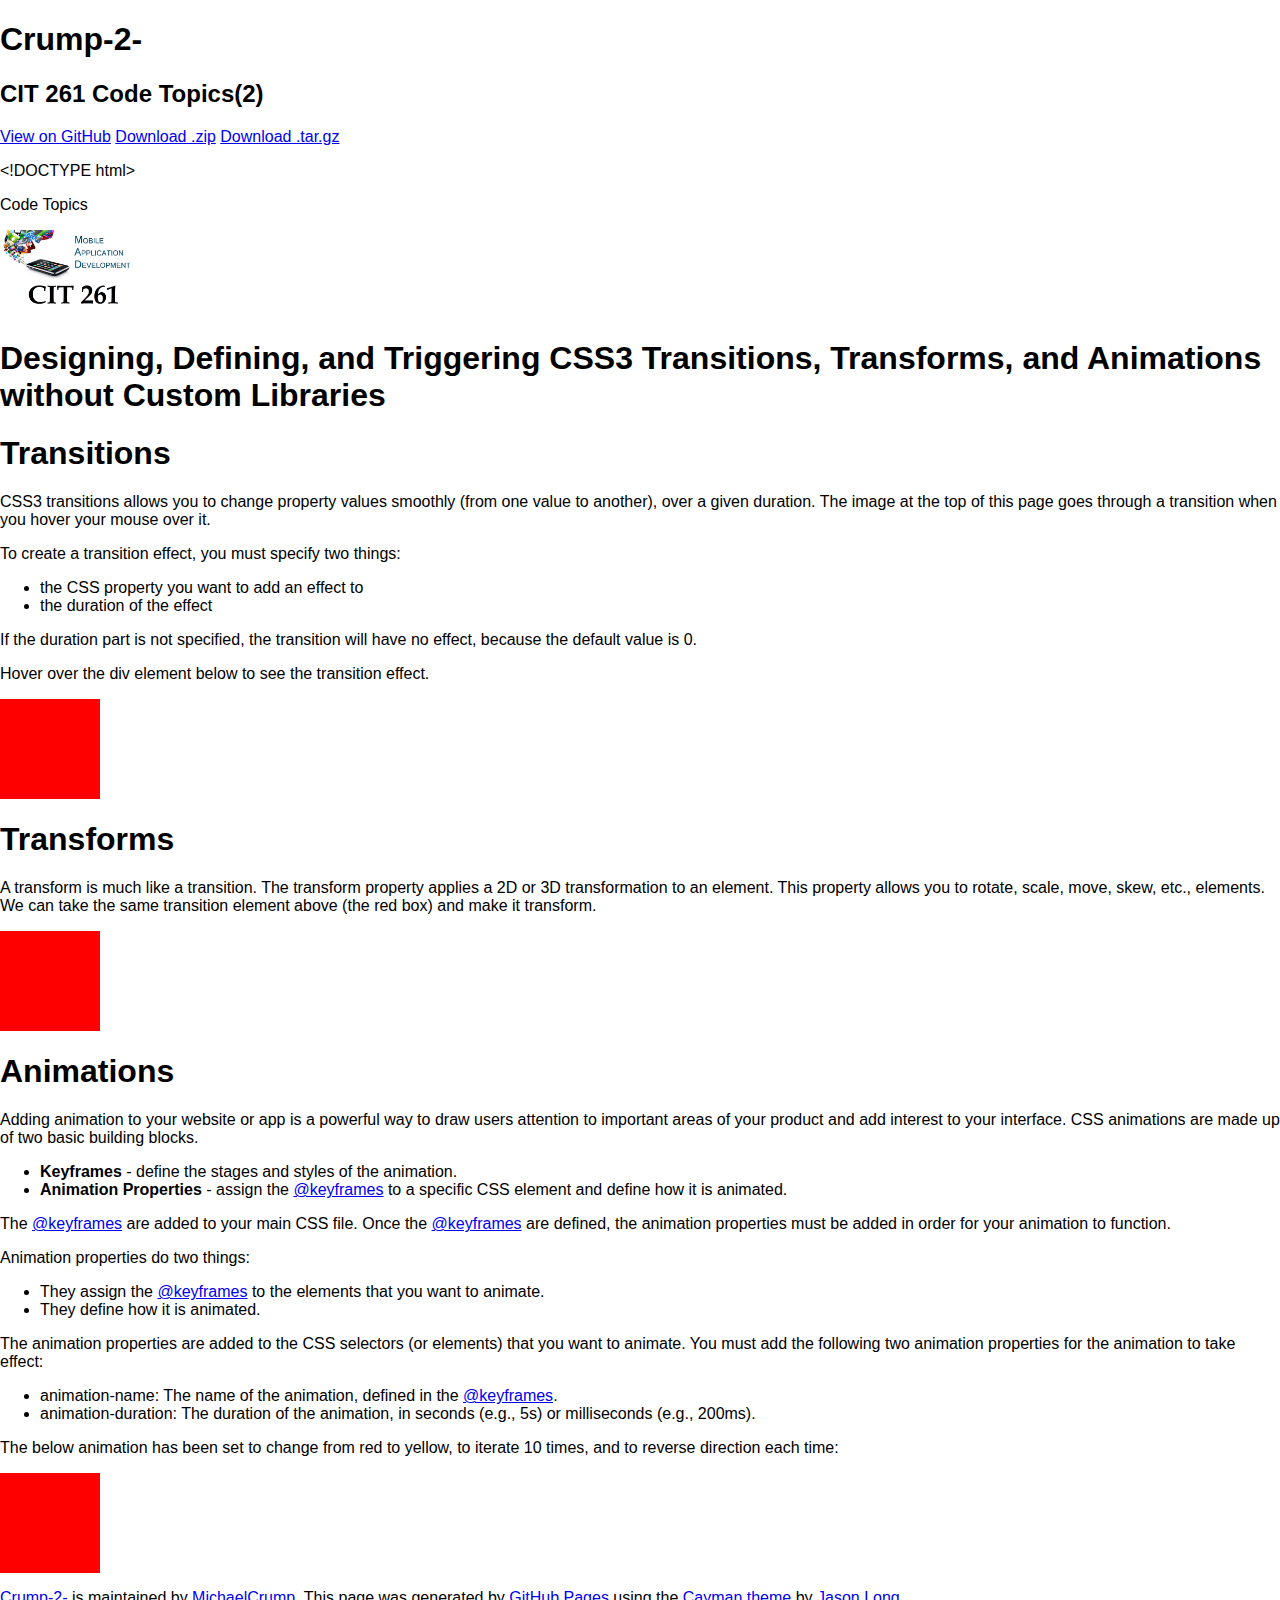
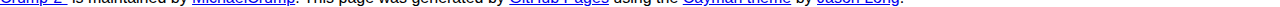
==== index.html @ b04a56f5 "Update index.html" ====
<!DOCTYPE html>
<html lang="en-us">
  <head>
    <meta charset="UTF-8">
    <title>Crump-2- by MichaelCrump</title>
    <meta name="viewport" content="width=device-width, initial-scale=1">
    <link rel="stylesheet" type="text/css" href="stylesheets/normalize.css" media="screen">
    <link href='https://fonts.googleapis.com/css?family=Open+Sans:400,700' rel='stylesheet' type='text/css'>
    <link rel="stylesheet" type="text/css" href="stylesheet/stylesheets.css" media="screen">
    <link rel="stylesheet" type="text/css" href="stylesheets/github-light.css" media="screen">
  </head>
  <body>
    <section class="page-header">
      <h1 class="project-name">Crump-2-</h1>
      <h2 class="project-tagline">CIT 261 Code Topics(2)</h2>
      <a href="https://github.com/MichaelCrump/Crump-2-" class="btn">View on GitHub</a>
      <a href="https://github.com/MichaelCrump/Crump-2-/zipball/master" class="btn">Download .zip</a>
      <a href="https://github.com/MichaelCrump/Crump-2-/tarball/master" class="btn">Download .tar.gz</a>
    </section>

    <section class="main-content">
      <p>&lt;!DOCTYPE html&gt;

</p>Code Topics




<p> 
    <img src="img/mobileapp.png" width="150">
    <h1>
<a id="designing-defining-and-triggering-css3-transitions-transforms-and-animations-without-custom-libraries" class="anchor" href="#designing-defining-and-triggering-css3-transitions-transforms-and-animations-without-custom-libraries" aria-hidden="true"><span aria-hidden="true" class="octicon octicon-link"></span></a>Designing, Defining, and Triggering CSS3 Transitions, Transforms, and Animations without Custom Libraries</h1>
 </p>

<h1>
<a id="transitions" class="anchor" href="#transitions" aria-hidden="true"><span aria-hidden="true" class="octicon octicon-link"></span></a>Transitions</h1>

<p>
CSS3 transitions allows you to change property values smoothly (from one value to another), over a given duration.
The image at the top of this page goes through a transition when you hover your mouse over it.</p>
<p>To create a transition effect, you must specify two things:
</p><ul>
<li>the CSS property you want to add an effect to</li>
<li>the duration of the effect</li>
</ul>
<p>If the duration part is not specified, the transition will have no effect, because the default value is 0.</p>

<style> 
div.transition {
    width: 100px;
    height: 100px;
    background: red;
    -webkit-transition: width 2s, height 4s; /* For Safari 3.1 to 6.0 */
    transition: width 2s, height 4s;
}

div:hover {
    width: 300px;
    height: 300px;
}
    </style>
<p>Hover over the div element below to see the transition effect.</p>
<div class="transition"></div>


<p>
</p><h1>
<a id="transforms" class="anchor" href="#transforms" aria-hidden="true"><span aria-hidden="true" class="octicon octicon-link"></span></a>Transforms</h1>
<p>A transform is much like a transition.  The transform property applies a 2D or 3D transformation to an element. This property allows you to rotate, scale, move, skew, etc., elements.  We can take the same transition element above (the red box) and make it transform.

<style>
div.transform {
    width: 100px;
    height: 100px;
    background: red;
    -webkit-transition: width 2s, height 2s, -webkit-transform 2s; /* Safari */
    transition: width 2s, height 2s, transform 2s;
}

div.transform:hover {
    width: 300px;
    height: 300px;
    -webkit-transform: rotate(180deg); /* Safari */
    transform: rotate(180deg);
}
  </style>
  
<div class="transform"></div>


<p></p>

<p>
</p><h1>
<a id="animations" class="anchor" href="#animations" aria-hidden="true"><span aria-hidden="true" class="octicon octicon-link"></span></a>Animations</h1>
<p>Adding animation to your website or app is a powerful way to draw users attention to important areas of your product and add interest to your interface.
CSS animations are made up of two basic building blocks.</p>

<ul>
<li>
<b>Keyframes</b> - define the stages and styles of the animation.</li>
<li>
<b>Animation Properties</b> - assign the <a href="https://github.com/keyframes" class="user-mention">@keyframes</a> to a specific CSS element and define how it is animated.</li>
</ul>

<p>The <a href="https://github.com/keyframes" class="user-mention">@keyframes</a> are added to your main CSS file.  Once the <a href="https://github.com/keyframes" class="user-mention">@keyframes</a> are defined, the animation properties must be added in order for your animation to function.</p>

<p>Animation properties do two things:</p>

<ul>
<li>They assign the <a href="https://github.com/keyframes" class="user-mention">@keyframes</a> to the elements that you want to animate.</li>
<li>They define how it is animated.</li>
</ul>

<p>The animation properties are added to the CSS selectors (or elements) that you want to animate. You must add the following two animation properties for the animation to take effect:</p>

<ul>
<li>animation-name: The name of the animation, defined in the <a href="https://github.com/keyframes" class="user-mention">@keyframes</a>.</li>
<li>animation-duration: The duration of the animation, in seconds (e.g., 5s) or milliseconds (e.g., 200ms).</li>
</ul>

<p>The below animation has been set to change from red to yellow, to iterate 10 times, and to reverse direction each time:</p>

 <style>
div.animation {
    width: 100px;
    height: 100px;
    background-color: red;
    -webkit-animation-name: example; /* Safari 4.0 - 8.0 */
    -webkit-animation-duration: 4s; /* Safari 4.0 - 8.0 */
    animation-name: example;
    animation-duration: 4s;
    animation-iteration-count: 10;
    animation-direction: alternate; /* or: normal */
}

/* Safari 4.0 - 8.0 */
@-webkit-keyframes example {
    from {background-color: red;}
    to {background-color: yellow;}
}

/* Standard syntax */
<a href="https://github.com/keyframes" class="user-mention">@keyframes</a> example {
    from {background-color: red;}
    to {background-color: yellow;}
}
    </style>

<div class="animation"></div>

<p>
</p>

      <footer class="site-footer">
        <span class="site-footer-owner"><a href="https://github.com/MichaelCrump/Crump-2-">Crump-2-</a> is maintained by <a href="https://github.com/MichaelCrump">MichaelCrump</a>.</span>

        <span class="site-footer-credits">This page was generated by <a href="https://pages.github.com">GitHub Pages</a> using the <a href="https://github.com/jasonlong/cayman-theme">Cayman theme</a> by <a href="https://twitter.com/jasonlong">Jason Long</a>.</span>
      </footer>

    </section>

  
  </body>
</html>
---- stylesheets/github-light.css ----
/*
The MIT License (MIT)

Copyright (c) 2016 GitHub, Inc.

Permission is hereby granted, free of charge, to any person obtaining a copy
of this software and associated documentation files (the "Software"), to deal
in the Software without restriction, including without limitation the rights
to use, copy, modify, merge, publish, distribute, sublicense, and/or sell
copies of the Software, and to permit persons to whom the Software is
furnished to do so, subject to the following conditions:

The above copyright notice and this permission notice shall be included in all
copies or substantial portions of the Software.

THE SOFTWARE IS PROVIDED "AS IS", WITHOUT WARRANTY OF ANY KIND, EXPRESS OR
IMPLIED, INCLUDING BUT NOT LIMITED TO THE WARRANTIES OF MERCHANTABILITY,
FITNESS FOR A PARTICULAR PURPOSE AND NONINFRINGEMENT. IN NO EVENT SHALL THE
AUTHORS OR COPYRIGHT HOLDERS BE LIABLE FOR ANY CLAIM, DAMAGES OR OTHER
LIABILITY, WHETHER IN AN ACTION OF CONTRACT, TORT OR OTHERWISE, ARISING FROM,
OUT OF OR IN CONNECTION WITH THE SOFTWARE OR THE USE OR OTHER DEALINGS IN THE
SOFTWARE.

*/

.pl-c /* comment */ {
  color: #969896;
}

.pl-c1 /* constant, variable.other.constant, support, meta.property-name, support.constant, support.variable, meta.module-reference, markup.raw, meta.diff.header */,
.pl-s .pl-v /* string variable */ {
  color: #0086b3;
}

.pl-e /* entity */,
.pl-en /* entity.name */ {
  color: #795da3;
}

.pl-smi /* variable.parameter.function, storage.modifier.package, storage.modifier.import, storage.type.java, variable.other */,
.pl-s .pl-s1 /* string source */ {
  color: #333;
}

.pl-ent /* entity.name.tag */ {
  color: #63a35c;
}

.pl-k /* keyword, storage, storage.type */ {
  color: #a71d5d;
}

.pl-s /* string */,
.pl-pds /* punctuation.definition.string, string.regexp.character-class */,
.pl-s .pl-pse .pl-s1 /* string punctuation.section.embedded source */,
.pl-sr /* string.regexp */,
.pl-sr .pl-cce /* string.regexp constant.character.escape */,
.pl-sr .pl-sre /* string.regexp source.ruby.embedded */,
.pl-sr .pl-sra /* string.regexp string.regexp.arbitrary-repitition */ {
  color: #183691;
}

.pl-v /* variable */ {
  color: #ed6a43;
}

.pl-id /* invalid.deprecated */ {
  color: #b52a1d;
}

.pl-ii /* invalid.illegal */ {
  color: #f8f8f8;
  background-color: #b52a1d;
}

.pl-sr .pl-cce /* string.regexp constant.character.escape */ {
  font-weight: bold;
  color: #63a35c;
}

.pl-ml /* markup.list */ {
  color: #693a17;
}

.pl-mh /* markup.heading */,
.pl-mh .pl-en /* markup.heading entity.name */,
.pl-ms /* meta.separator */ {
  font-weight: bold;
  color: #1d3e81;
}

.pl-mq /* markup.quote */ {
  color: #008080;
}

.pl-mi /* markup.italic */ {
  font-style: italic;
  color: #333;
}

.pl-mb /* markup.bold */ {
  font-weight: bold;
  color: #333;
}

.pl-md /* markup.deleted, meta.diff.header.from-file */ {
  color: #bd2c00;
  background-color: #ffecec;
}

.pl-mi1 /* markup.inserted, meta.diff.header.to-file */ {
  color: #55a532;
  background-color: #eaffea;
}

.pl-mdr /* meta.diff.range */ {
  font-weight: bold;
  color: #795da3;
}

.pl-mo /* meta.output */ {
  color: #1d3e81;
}
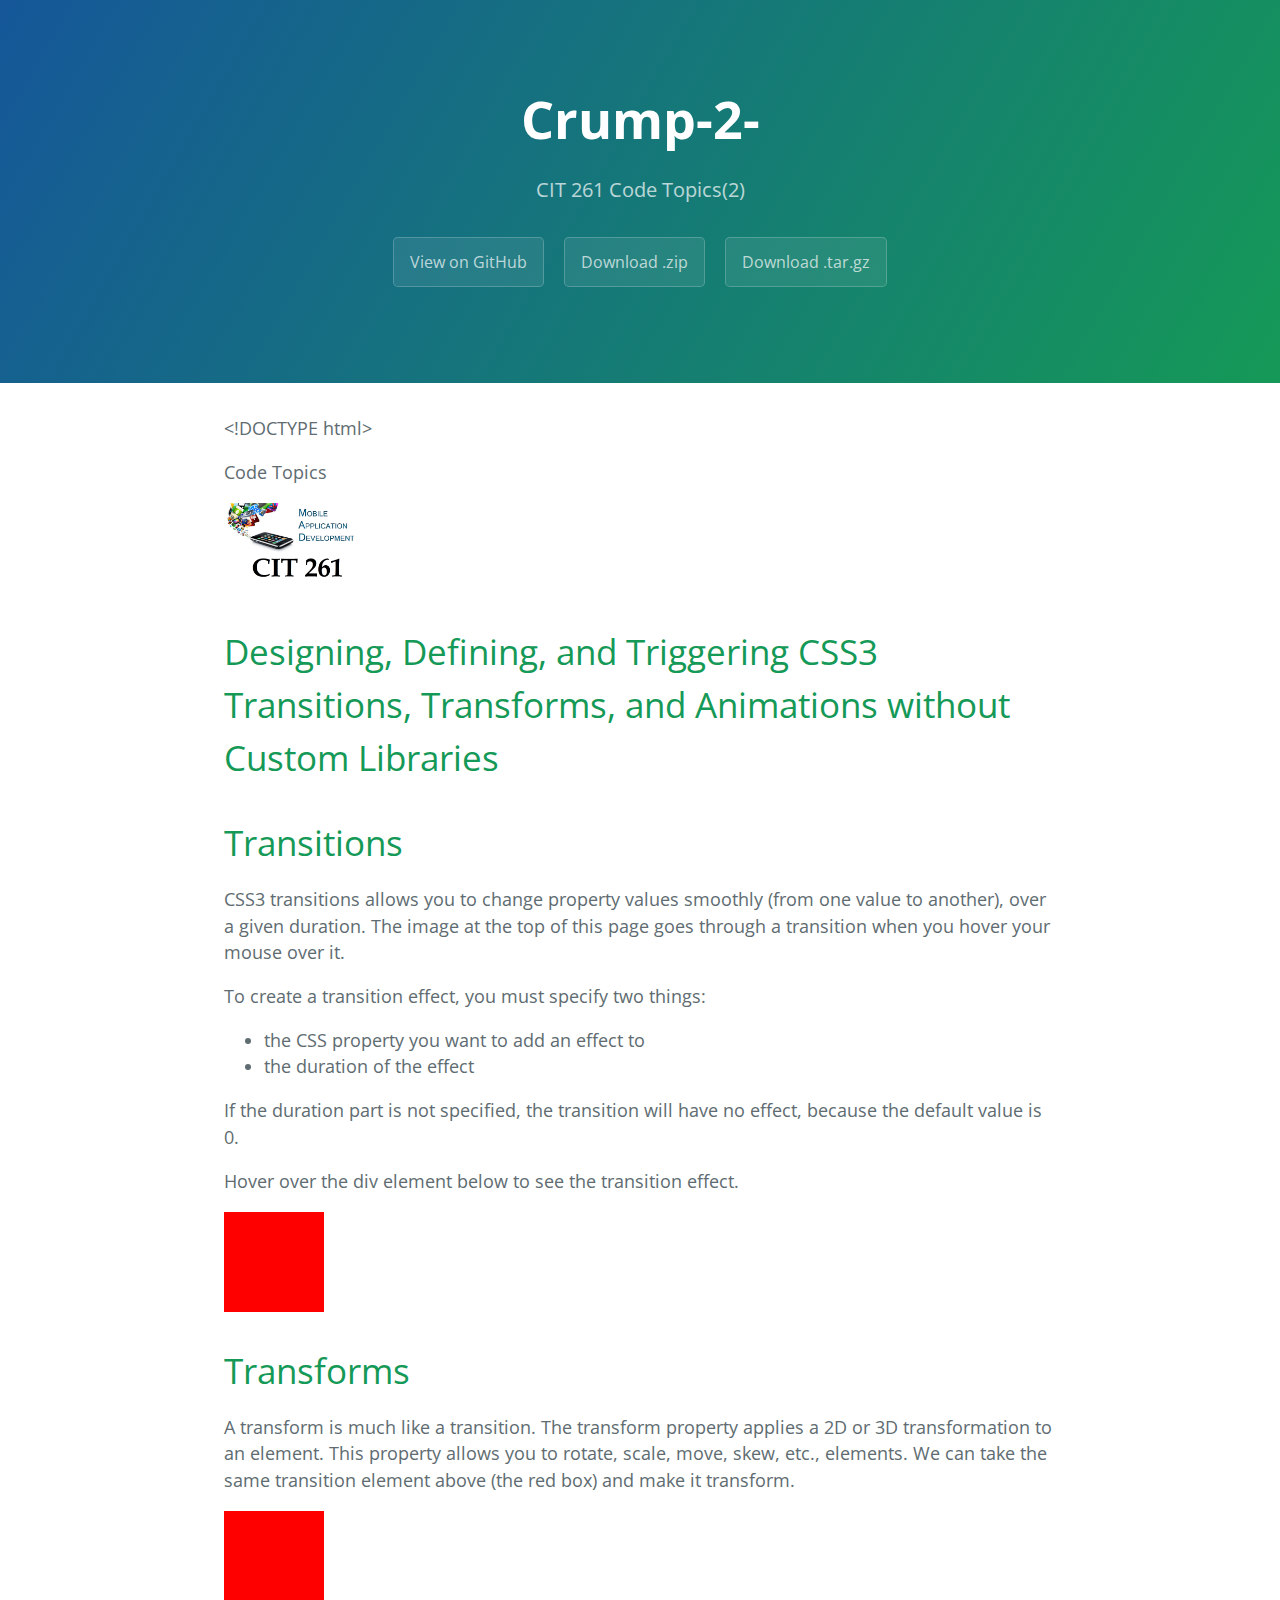
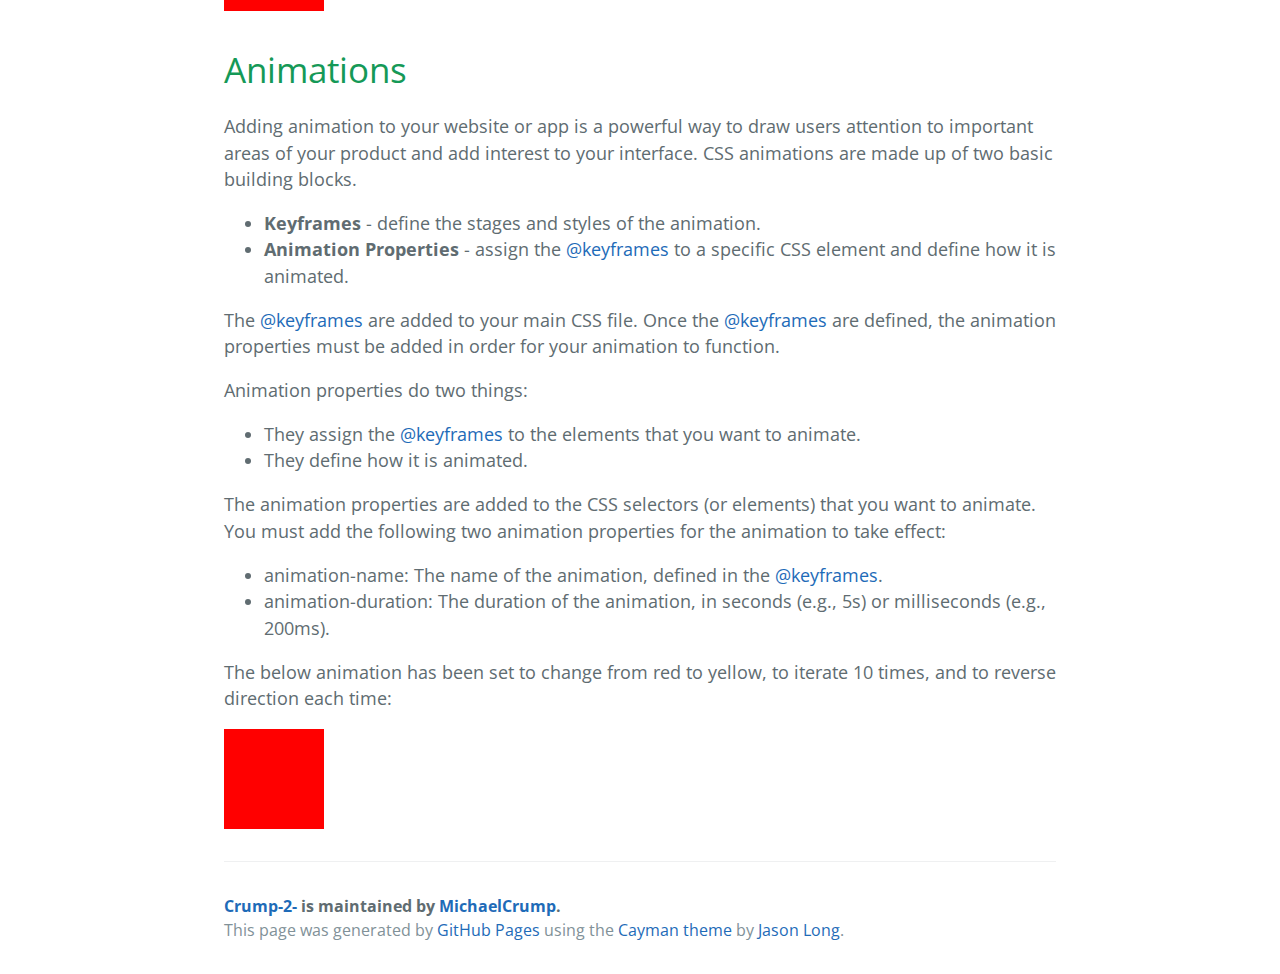
==== commit 747d6ed9: "Update index.html" ====
--- a/index.html
+++ b/index.html
@@ -6,7 +6,7 @@
     <meta name="viewport" content="width=device-width, initial-scale=1">
     <link rel="stylesheet" type="text/css" href="stylesheets/normalize.css" media="screen">
     <link href='https://fonts.googleapis.com/css?family=Open+Sans:400,700' rel='stylesheet' type='text/css'>
-    <link rel="stylesheet" type="text/css" href="stylesheet/stylesheets.css" media="screen">
+    <link rel="stylesheet" type="text/css" href="stylesheets/stylesheet.css" media="screen">
     <link rel="stylesheet" type="text/css" href="stylesheets/github-light.css" media="screen">
   </head>
   <body>
--- a/stylesheets/stylesheet.css
+++ b/stylesheets/stylesheet.css
@@ -0,0 +1,245 @@
+* {
+  box-sizing: border-box; }
+
+body {
+  padding: 0;
+  margin: 0;
+  font-family: "Open Sans", "Helvetica Neue", Helvetica, Arial, sans-serif;
+  font-size: 16px;
+  line-height: 1.5;
+  color: #606c71; }
+
+a {
+  color: #1e6bb8;
+  text-decoration: none; }
+  a:hover {
+    text-decoration: underline; }
+
+.btn {
+  display: inline-block;
+  margin-bottom: 1rem;
+  color: rgba(255, 255, 255, 0.7);
+  background-color: rgba(255, 255, 255, 0.08);
+  border-color: rgba(255, 255, 255, 0.2);
+  border-style: solid;
+  border-width: 1px;
+  border-radius: 0.3rem;
+  transition: color 0.2s, background-color 0.2s, border-color 0.2s; }
+  .btn + .btn {
+    margin-left: 1rem; }
+
+.btn:hover {
+  color: rgba(255, 255, 255, 0.8);
+  text-decoration: none;
+  background-color: rgba(255, 255, 255, 0.2);
+  border-color: rgba(255, 255, 255, 0.3); }
+
+@media screen and (min-width: 64em) {
+  .btn {
+    padding: 0.75rem 1rem; } }
+
+@media screen and (min-width: 42em) and (max-width: 64em) {
+  .btn {
+    padding: 0.6rem 0.9rem;
+    font-size: 0.9rem; } }
+
+@media screen and (max-width: 42em) {
+  .btn {
+    display: block;
+    width: 100%;
+    padding: 0.75rem;
+    font-size: 0.9rem; }
+    .btn + .btn {
+      margin-top: 1rem;
+      margin-left: 0; } }
+
+.page-header {
+  color: #fff;
+  text-align: center;
+  background-color: #159957;
+  background-image: linear-gradient(120deg, #155799, #159957); }
+
+@media screen and (min-width: 64em) {
+  .page-header {
+    padding: 5rem 6rem; } }
+
+@media screen and (min-width: 42em) and (max-width: 64em) {
+  .page-header {
+    padding: 3rem 4rem; } }
+
+@media screen and (max-width: 42em) {
+  .page-header {
+    padding: 2rem 1rem; } }
+
+.project-name {
+  margin-top: 0;
+  margin-bottom: 0.1rem; }
+
+@media screen and (min-width: 64em) {
+  .project-name {
+    font-size: 3.25rem; } }
+
+@media screen and (min-width: 42em) and (max-width: 64em) {
+  .project-name {
+    font-size: 2.25rem; } }
+
+@media screen and (max-width: 42em) {
+  .project-name {
+    font-size: 1.75rem; } }
+
+.project-tagline {
+  margin-bottom: 2rem;
+  font-weight: normal;
+  opacity: 0.7; }
+
+@media screen and (min-width: 64em) {
+  .project-tagline {
+    font-size: 1.25rem; } }
+
+@media screen and (min-width: 42em) and (max-width: 64em) {
+  .project-tagline {
+    font-size: 1.15rem; } }
+
+@media screen and (max-width: 42em) {
+  .project-tagline {
+    font-size: 1rem; } }
+
+.main-content :first-child {
+  margin-top: 0; }
+.main-content img {
+  max-width: 100%; }
+.main-content h1, .main-content h2, .main-content h3, .main-content h4, .main-content h5, .main-content h6 {
+  margin-top: 2rem;
+  margin-bottom: 1rem;
+  font-weight: normal;
+  color: #159957; }
+.main-content p {
+  margin-bottom: 1em; }
+.main-content code {
+  padding: 2px 4px;
+  font-family: Consolas, "Liberation Mono", Menlo, Courier, monospace;
+  font-size: 0.9rem;
+  color: #383e41;
+  background-color: #f3f6fa;
+  border-radius: 0.3rem; }
+.main-content pre {
+  padding: 0.8rem;
+  margin-top: 0;
+  margin-bottom: 1rem;
+  font: 1rem Consolas, "Liberation Mono", Menlo, Courier, monospace;
+  color: #567482;
+  word-wrap: normal;
+  background-color: #f3f6fa;
+  border: solid 1px #dce6f0;
+  border-radius: 0.3rem; }
+  .main-content pre > code {
+    padding: 0;
+    margin: 0;
+    font-size: 0.9rem;
+    color: #567482;
+    word-break: normal;
+    white-space: pre;
+    background: transparent;
+    border: 0; }
+.main-content .highlight {
+  margin-bottom: 1rem; }
+  .main-content .highlight pre {
+    margin-bottom: 0;
+    word-break: normal; }
+.main-content .highlight pre, .main-content pre {
+  padding: 0.8rem;
+  overflow: auto;
+  font-size: 0.9rem;
+  line-height: 1.45;
+  border-radius: 0.3rem; }
+.main-content pre code, .main-content pre tt {
+  display: inline;
+  max-width: initial;
+  padding: 0;
+  margin: 0;
+  overflow: initial;
+  line-height: inherit;
+  word-wrap: normal;
+  background-color: transparent;
+  border: 0; }
+  .main-content pre code:before, .main-content pre code:after, .main-content pre tt:before, .main-content pre tt:after {
+    content: normal; }
+.main-content ul, .main-content ol {
+  margin-top: 0; }
+.main-content blockquote {
+  padding: 0 1rem;
+  margin-left: 0;
+  color: #819198;
+  border-left: 0.3rem solid #dce6f0; }
+  .main-content blockquote > :first-child {
+    margin-top: 0; }
+  .main-content blockquote > :last-child {
+    margin-bottom: 0; }
+.main-content table {
+  display: block;
+  width: 100%;
+  overflow: auto;
+  word-break: normal;
+  word-break: keep-all; }
+  .main-content table th {
+    font-weight: bold; }
+  .main-content table th, .main-content table td {
+    padding: 0.5rem 1rem;
+    border: 1px solid #e9ebec; }
+.main-content dl {
+  padding: 0; }
+  .main-content dl dt {
+    padding: 0;
+    margin-top: 1rem;
+    font-size: 1rem;
+    font-weight: bold; }
+  .main-content dl dd {
+    padding: 0;
+    margin-bottom: 1rem; }
+.main-content hr {
+  height: 2px;
+  padding: 0;
+  margin: 1rem 0;
+  background-color: #eff0f1;
+  border: 0; }
+
+@media screen and (min-width: 64em) {
+  .main-content {
+    max-width: 64rem;
+    padding: 2rem 6rem;
+    margin: 0 auto;
+    font-size: 1.1rem; } }
+
+@media screen and (min-width: 42em) and (max-width: 64em) {
+  .main-content {
+    padding: 2rem 4rem;
+    font-size: 1.1rem; } }
+
+@media screen and (max-width: 42em) {
+  .main-content {
+    padding: 2rem 1rem;
+    font-size: 1rem; } }
+
+.site-footer {
+  padding-top: 2rem;
+  margin-top: 2rem;
+  border-top: solid 1px #eff0f1; }
+
+.site-footer-owner {
+  display: block;
+  font-weight: bold; }
+
+.site-footer-credits {
+  color: #819198; }
+
+@media screen and (min-width: 64em) {
+  .site-footer {
+    font-size: 1rem; } }
+
+@media screen and (min-width: 42em) and (max-width: 64em) {
+  .site-footer {
+    font-size: 1rem; } }
+
+@media screen and (max-width: 42em) {
+  .site-footer {
+    font-size: 0.9rem; } }
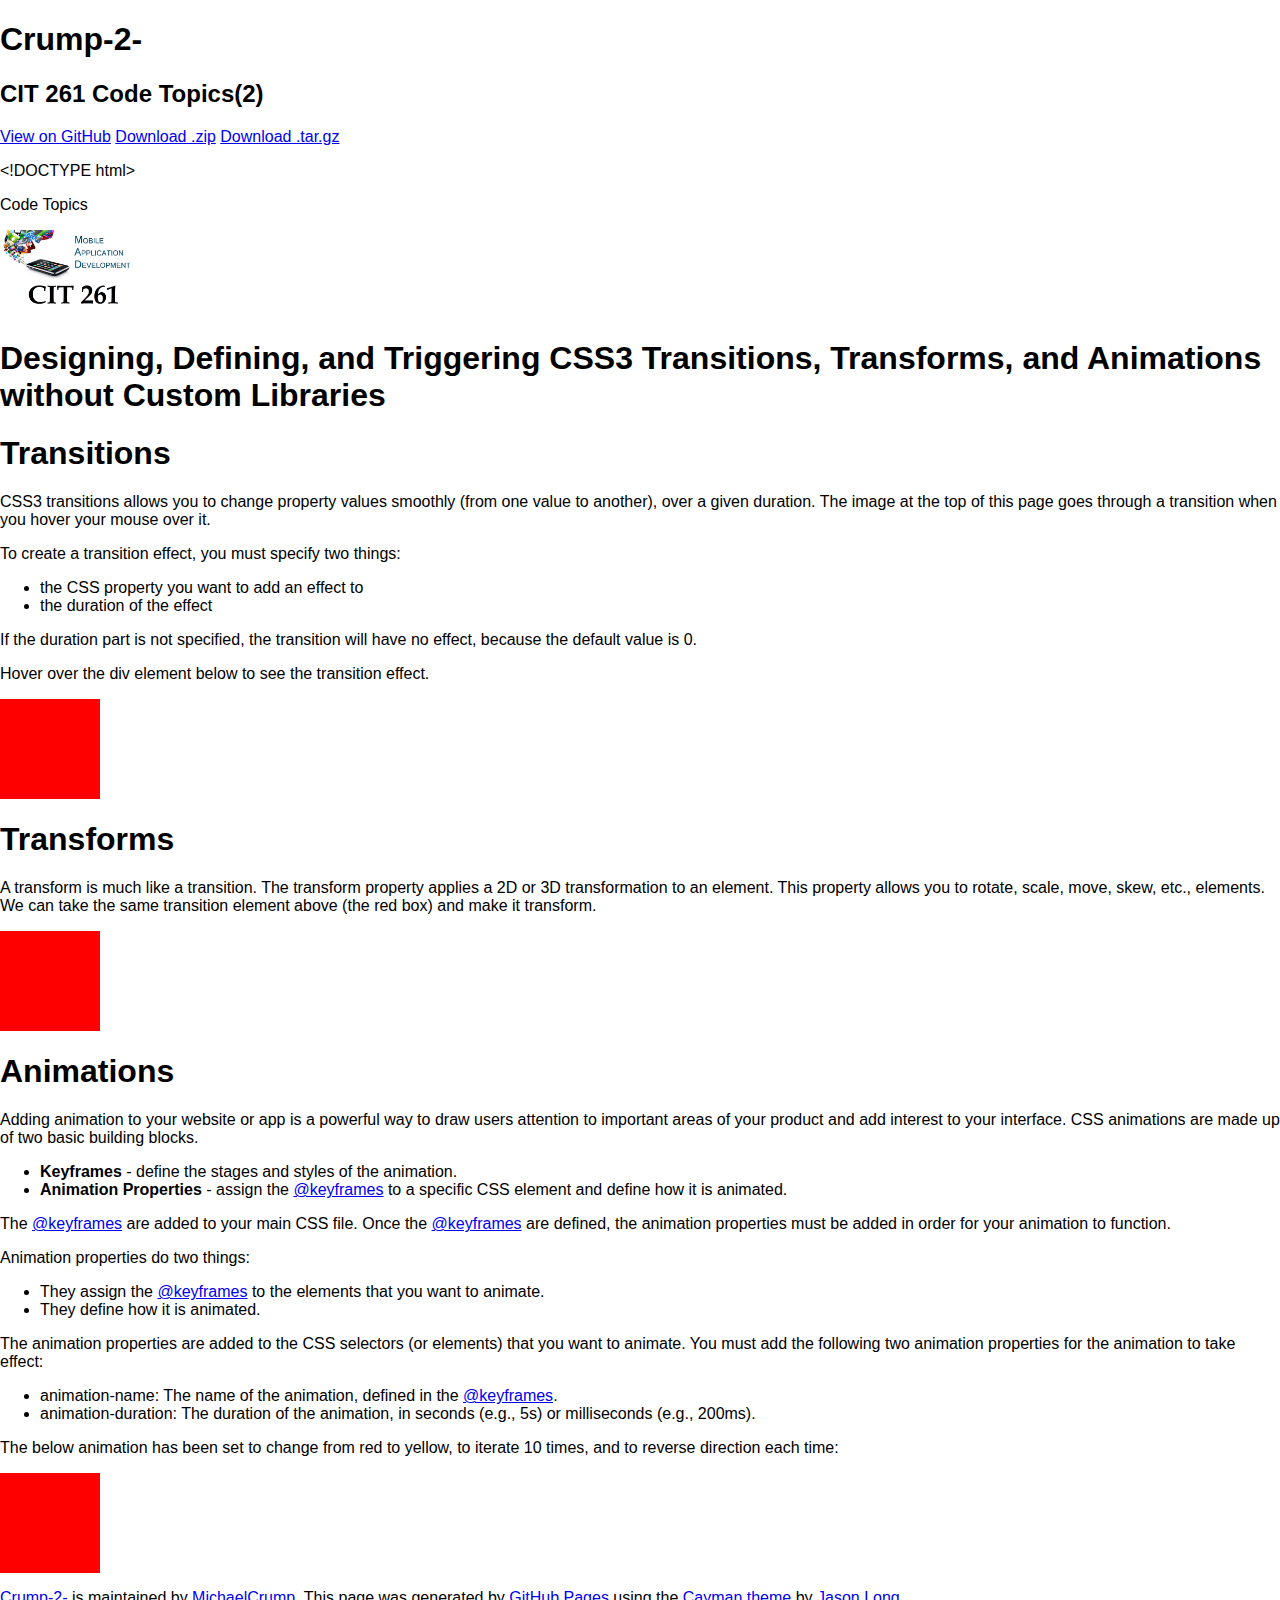
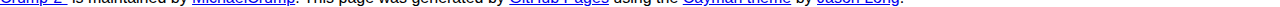
==== commit 920590d0: "Update index.html" ====
--- a/index.html
+++ b/index.html
@@ -6,7 +6,7 @@
     <meta name="viewport" content="width=device-width, initial-scale=1">
     <link rel="stylesheet" type="text/css" href="stylesheets/normalize.css" media="screen">
     <link href='https://fonts.googleapis.com/css?family=Open+Sans:400,700' rel='stylesheet' type='text/css'>
-    <link rel="stylesheet" type="text/css" href="stylesheets/stylesheet.css" media="screen">
+    <link rel="stylesheet" type="text/css" href="stylesheets/stylesheets.css" media="screen">
     <link rel="stylesheet" type="text/css" href="stylesheets/github-light.css" media="screen">
   </head>
   <body>
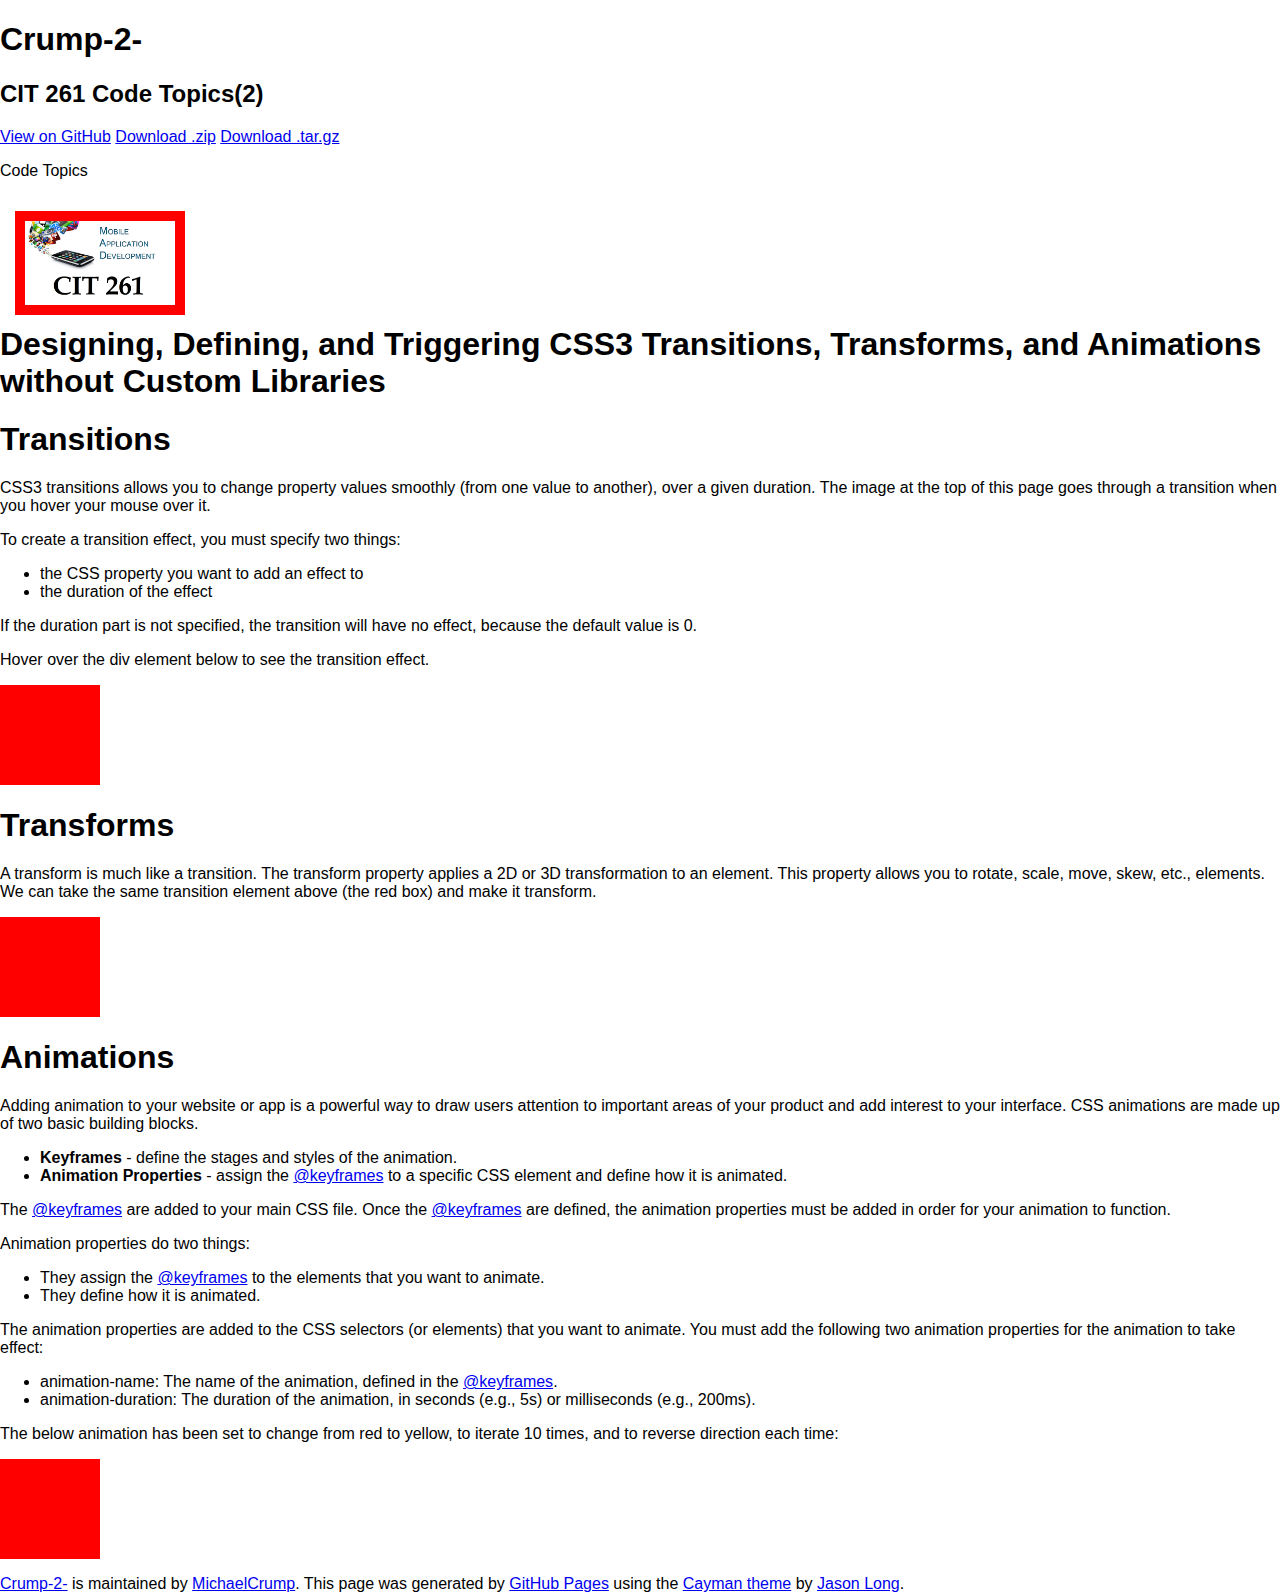
==== commit 79d21a21: "Update index.html" ====
--- a/index.html
+++ b/index.html
@@ -19,18 +19,30 @@
     </section>
 
     <section class="main-content">
-      <p>&lt;!DOCTYPE html&gt;
+      
 
-</p>Code Topics
-
-
-
+	    <p>Code Topics</p>
 
 <p> 
+  <style>
+ img {
+    position: relative;
+    left: 15px;
+    top: 15px;
+	transition: all 0.5s ease;
+    background: red;
+    padding: 10px;
+
+}
+
+img:hover {
+  background: green;
+  padding: 20px;
+}
+  </style>
     <img src="img/mobileapp.png" width="150">
     <h1>
 <a id="designing-defining-and-triggering-css3-transitions-transforms-and-animations-without-custom-libraries" class="anchor" href="#designing-defining-and-triggering-css3-transitions-transforms-and-animations-without-custom-libraries" aria-hidden="true"><span aria-hidden="true" class="octicon octicon-link"></span></a>Designing, Defining, and Triggering CSS3 Transitions, Transforms, and Animations without Custom Libraries</h1>
- </p>
 
 <h1>
 <a id="transitions" class="anchor" href="#transitions" aria-hidden="true"><span aria-hidden="true" class="octicon octicon-link"></span></a>Transitions</h1>
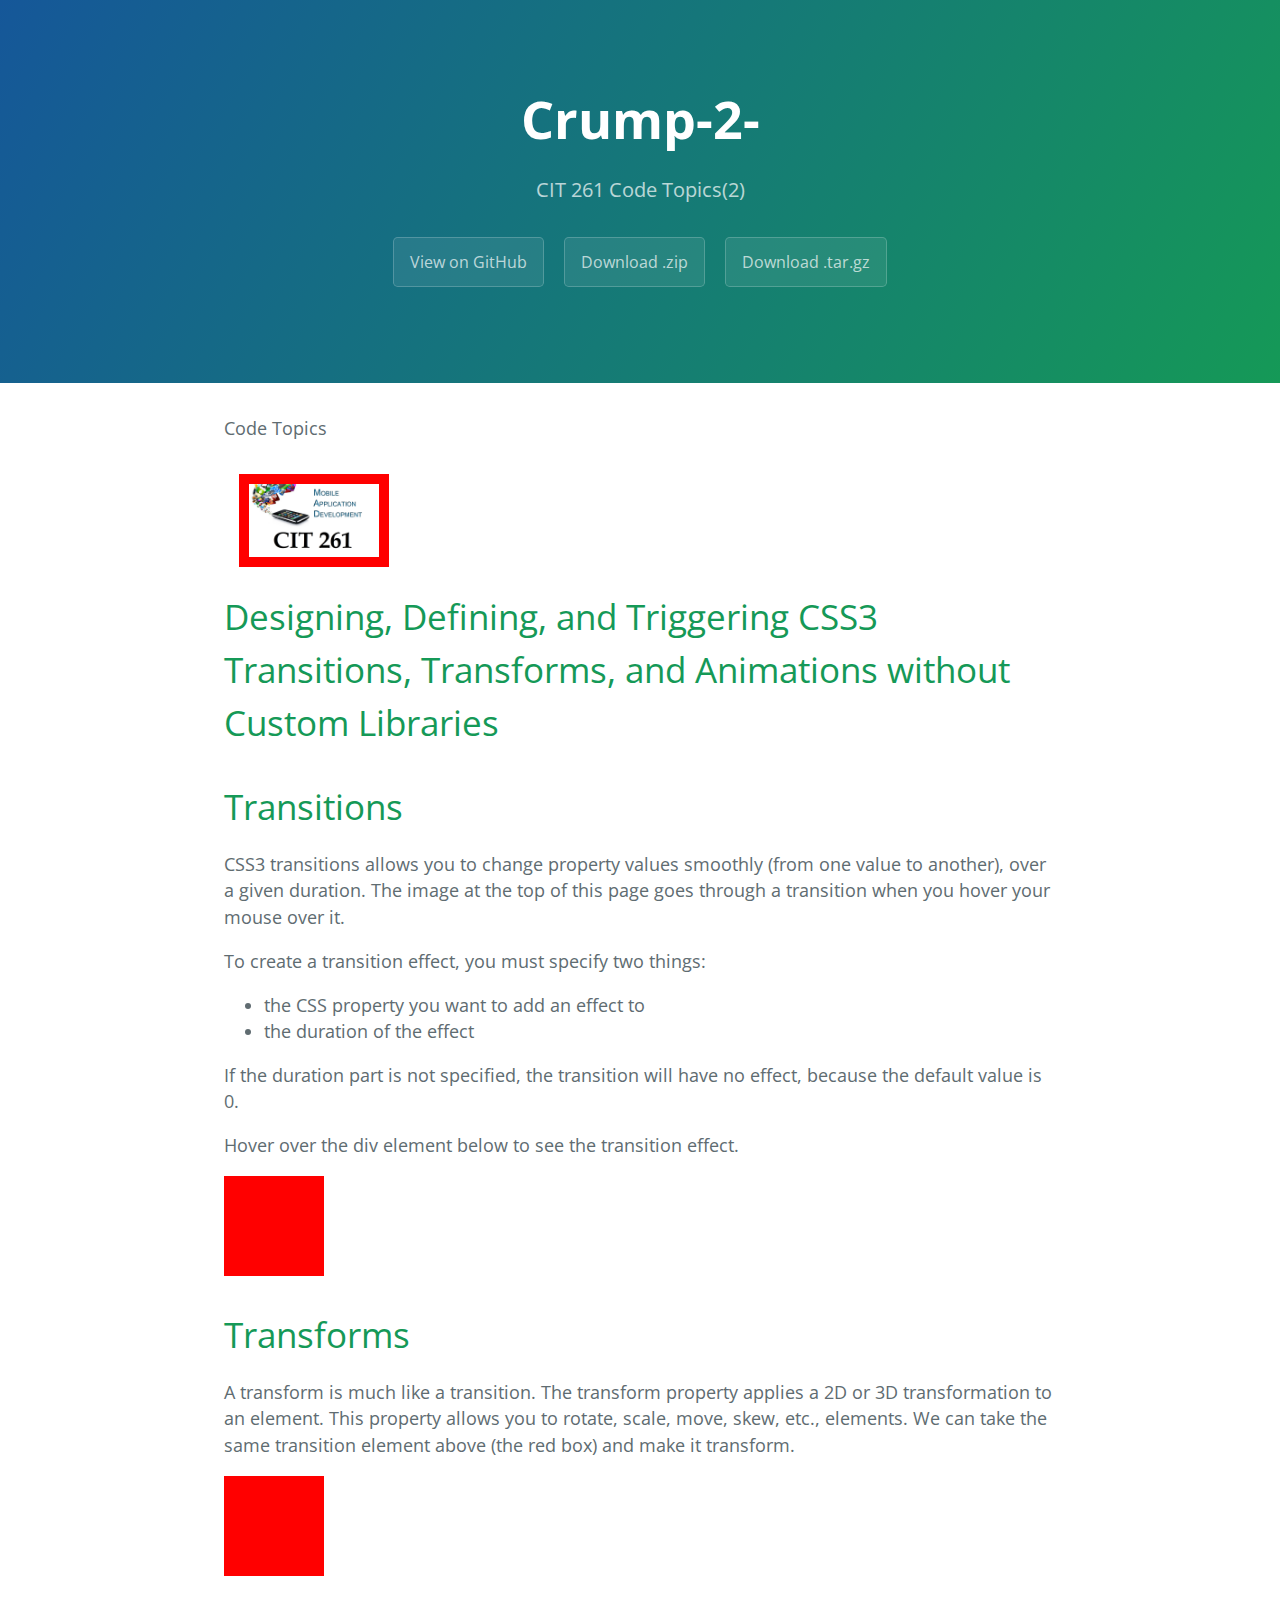
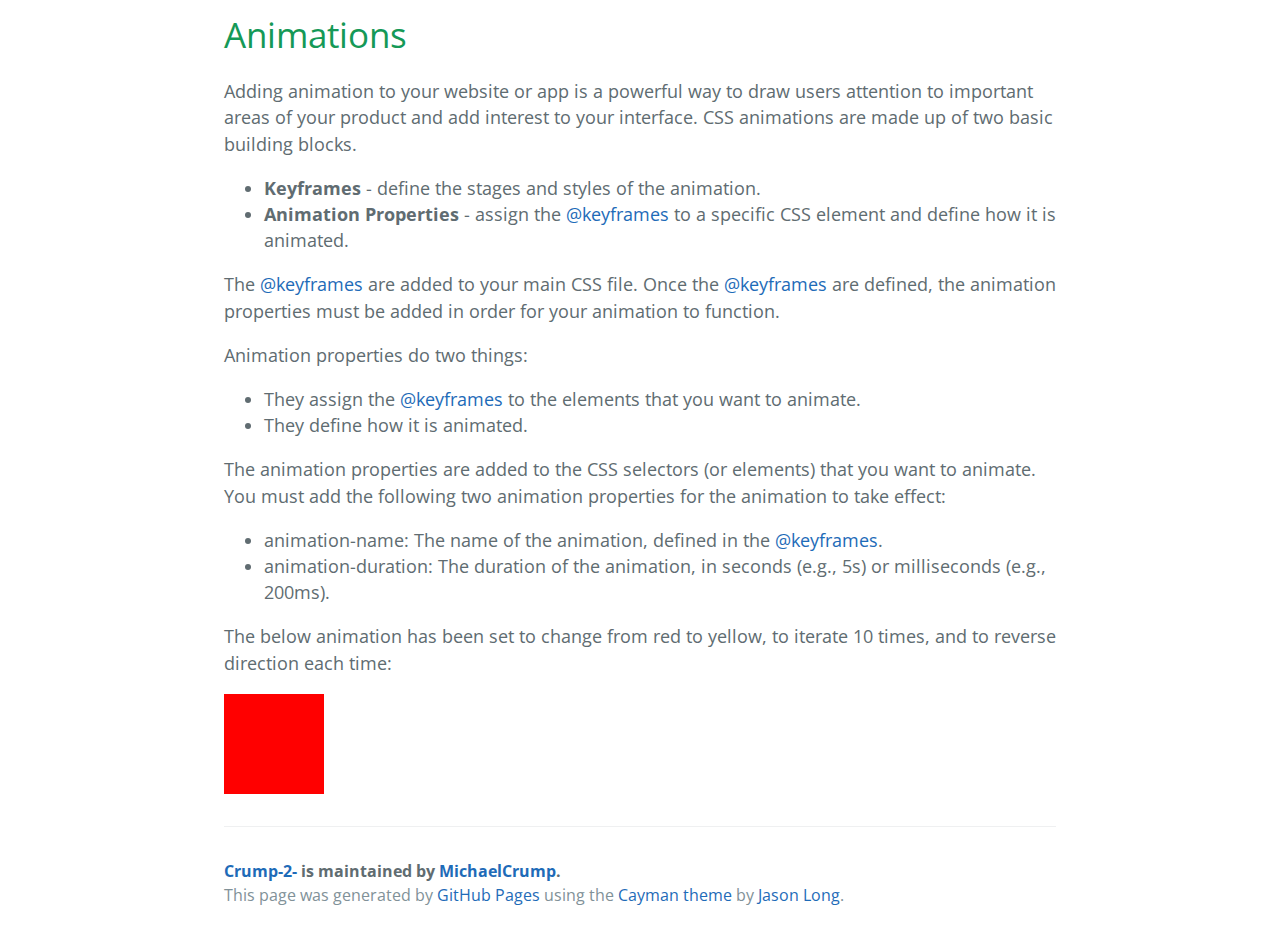
==== commit 7eba2692: "Update index.html" ====
--- a/index.html
+++ b/index.html
@@ -6,7 +6,7 @@
     <meta name="viewport" content="width=device-width, initial-scale=1">
     <link rel="stylesheet" type="text/css" href="stylesheets/normalize.css" media="screen">
     <link href='https://fonts.googleapis.com/css?family=Open+Sans:400,700' rel='stylesheet' type='text/css'>
-    <link rel="stylesheet" type="text/css" href="stylesheets/stylesheets.css" media="screen">
+    <link rel="stylesheet" type="text/css" href="stylesheets/stylesheet.css" media="screen">
     <link rel="stylesheet" type="text/css" href="stylesheets/github-light.css" media="screen">
   </head>
   <body>
--- a/stylesheets/stylesheet.css
+++ b/stylesheets/stylesheet.css
@@ -0,0 +1,245 @@
+* {
+  box-sizing: border-box; }
+
+body {
+  padding: 0;
+  margin: 0;
+  font-family: "Open Sans", "Helvetica Neue", Helvetica, Arial, sans-serif;
+  font-size: 16px;
+  line-height: 1.5;
+  color: #606c71; }
+
+a {
+  color: #1e6bb8;
+  text-decoration: none; }
+  a:hover {
+    text-decoration: underline; }
+
+.btn {
+  display: inline-block;
+  margin-bottom: 1rem;
+  color: rgba(255, 255, 255, 0.7);
+  background-color: rgba(255, 255, 255, 0.08);
+  border-color: rgba(255, 255, 255, 0.2);
+  border-style: solid;
+  border-width: 1px;
+  border-radius: 0.3rem;
+  transition: color 0.2s, background-color 0.2s, border-color 0.2s; }
+  .btn + .btn {
+    margin-left: 1rem; }
+
+.btn:hover {
+  color: rgba(255, 255, 255, 0.8);
+  text-decoration: none;
+  background-color: rgba(255, 255, 255, 0.2);
+  border-color: rgba(255, 255, 255, 0.3); }
+
+@media screen and (min-width: 64em) {
+  .btn {
+    padding: 0.75rem 1rem; } }
+
+@media screen and (min-width: 42em) and (max-width: 64em) {
+  .btn {
+    padding: 0.6rem 0.9rem;
+    font-size: 0.9rem; } }
+
+@media screen and (max-width: 42em) {
+  .btn {
+    display: block;
+    width: 100%;
+    padding: 0.75rem;
+    font-size: 0.9rem; }
+    .btn + .btn {
+      margin-top: 1rem;
+      margin-left: 0; } }
+
+.page-header {
+  color: #fff;
+  text-align: center;
+  background-color: #159957;
+  background-image: linear-gradient(120deg, #155799, #159957); }
+
+@media screen and (min-width: 64em) {
+  .page-header {
+    padding: 5rem 6rem; } }
+
+@media screen and (min-width: 42em) and (max-width: 64em) {
+  .page-header {
+    padding: 3rem 4rem; } }
+
+@media screen and (max-width: 42em) {
+  .page-header {
+    padding: 2rem 1rem; } }
+
+.project-name {
+  margin-top: 0;
+  margin-bottom: 0.1rem; }
+
+@media screen and (min-width: 64em) {
+  .project-name {
+    font-size: 3.25rem; } }
+
+@media screen and (min-width: 42em) and (max-width: 64em) {
+  .project-name {
+    font-size: 2.25rem; } }
+
+@media screen and (max-width: 42em) {
+  .project-name {
+    font-size: 1.75rem; } }
+
+.project-tagline {
+  margin-bottom: 2rem;
+  font-weight: normal;
+  opacity: 0.7; }
+
+@media screen and (min-width: 64em) {
+  .project-tagline {
+    font-size: 1.25rem; } }
+
+@media screen and (min-width: 42em) and (max-width: 64em) {
+  .project-tagline {
+    font-size: 1.15rem; } }
+
+@media screen and (max-width: 42em) {
+  .project-tagline {
+    font-size: 1rem; } }
+
+.main-content :first-child {
+  margin-top: 0; }
+.main-content img {
+  max-width: 100%; }
+.main-content h1, .main-content h2, .main-content h3, .main-content h4, .main-content h5, .main-content h6 {
+  margin-top: 2rem;
+  margin-bottom: 1rem;
+  font-weight: normal;
+  color: #159957; }
+.main-content p {
+  margin-bottom: 1em; }
+.main-content code {
+  padding: 2px 4px;
+  font-family: Consolas, "Liberation Mono", Menlo, Courier, monospace;
+  font-size: 0.9rem;
+  color: #383e41;
+  background-color: #f3f6fa;
+  border-radius: 0.3rem; }
+.main-content pre {
+  padding: 0.8rem;
+  margin-top: 0;
+  margin-bottom: 1rem;
+  font: 1rem Consolas, "Liberation Mono", Menlo, Courier, monospace;
+  color: #567482;
+  word-wrap: normal;
+  background-color: #f3f6fa;
+  border: solid 1px #dce6f0;
+  border-radius: 0.3rem; }
+  .main-content pre > code {
+    padding: 0;
+    margin: 0;
+    font-size: 0.9rem;
+    color: #567482;
+    word-break: normal;
+    white-space: pre;
+    background: transparent;
+    border: 0; }
+.main-content .highlight {
+  margin-bottom: 1rem; }
+  .main-content .highlight pre {
+    margin-bottom: 0;
+    word-break: normal; }
+.main-content .highlight pre, .main-content pre {
+  padding: 0.8rem;
+  overflow: auto;
+  font-size: 0.9rem;
+  line-height: 1.45;
+  border-radius: 0.3rem; }
+.main-content pre code, .main-content pre tt {
+  display: inline;
+  max-width: initial;
+  padding: 0;
+  margin: 0;
+  overflow: initial;
+  line-height: inherit;
+  word-wrap: normal;
+  background-color: transparent;
+  border: 0; }
+  .main-content pre code:before, .main-content pre code:after, .main-content pre tt:before, .main-content pre tt:after {
+    content: normal; }
+.main-content ul, .main-content ol {
+  margin-top: 0; }
+.main-content blockquote {
+  padding: 0 1rem;
+  margin-left: 0;
+  color: #819198;
+  border-left: 0.3rem solid #dce6f0; }
+  .main-content blockquote > :first-child {
+    margin-top: 0; }
+  .main-content blockquote > :last-child {
+    margin-bottom: 0; }
+.main-content table {
+  display: block;
+  width: 100%;
+  overflow: auto;
+  word-break: normal;
+  word-break: keep-all; }
+  .main-content table th {
+    font-weight: bold; }
+  .main-content table th, .main-content table td {
+    padding: 0.5rem 1rem;
+    border: 1px solid #e9ebec; }
+.main-content dl {
+  padding: 0; }
+  .main-content dl dt {
+    padding: 0;
+    margin-top: 1rem;
+    font-size: 1rem;
+    font-weight: bold; }
+  .main-content dl dd {
+    padding: 0;
+    margin-bottom: 1rem; }
+.main-content hr {
+  height: 2px;
+  padding: 0;
+  margin: 1rem 0;
+  background-color: #eff0f1;
+  border: 0; }
+
+@media screen and (min-width: 64em) {
+  .main-content {
+    max-width: 64rem;
+    padding: 2rem 6rem;
+    margin: 0 auto;
+    font-size: 1.1rem; } }
+
+@media screen and (min-width: 42em) and (max-width: 64em) {
+  .main-content {
+    padding: 2rem 4rem;
+    font-size: 1.1rem; } }
+
+@media screen and (max-width: 42em) {
+  .main-content {
+    padding: 2rem 1rem;
+    font-size: 1rem; } }
+
+.site-footer {
+  padding-top: 2rem;
+  margin-top: 2rem;
+  border-top: solid 1px #eff0f1; }
+
+.site-footer-owner {
+  display: block;
+  font-weight: bold; }
+
+.site-footer-credits {
+  color: #819198; }
+
+@media screen and (min-width: 64em) {
+  .site-footer {
+    font-size: 1rem; } }
+
+@media screen and (min-width: 42em) and (max-width: 64em) {
+  .site-footer {
+    font-size: 1rem; } }
+
+@media screen and (max-width: 42em) {
+  .site-footer {
+    font-size: 0.9rem; } }
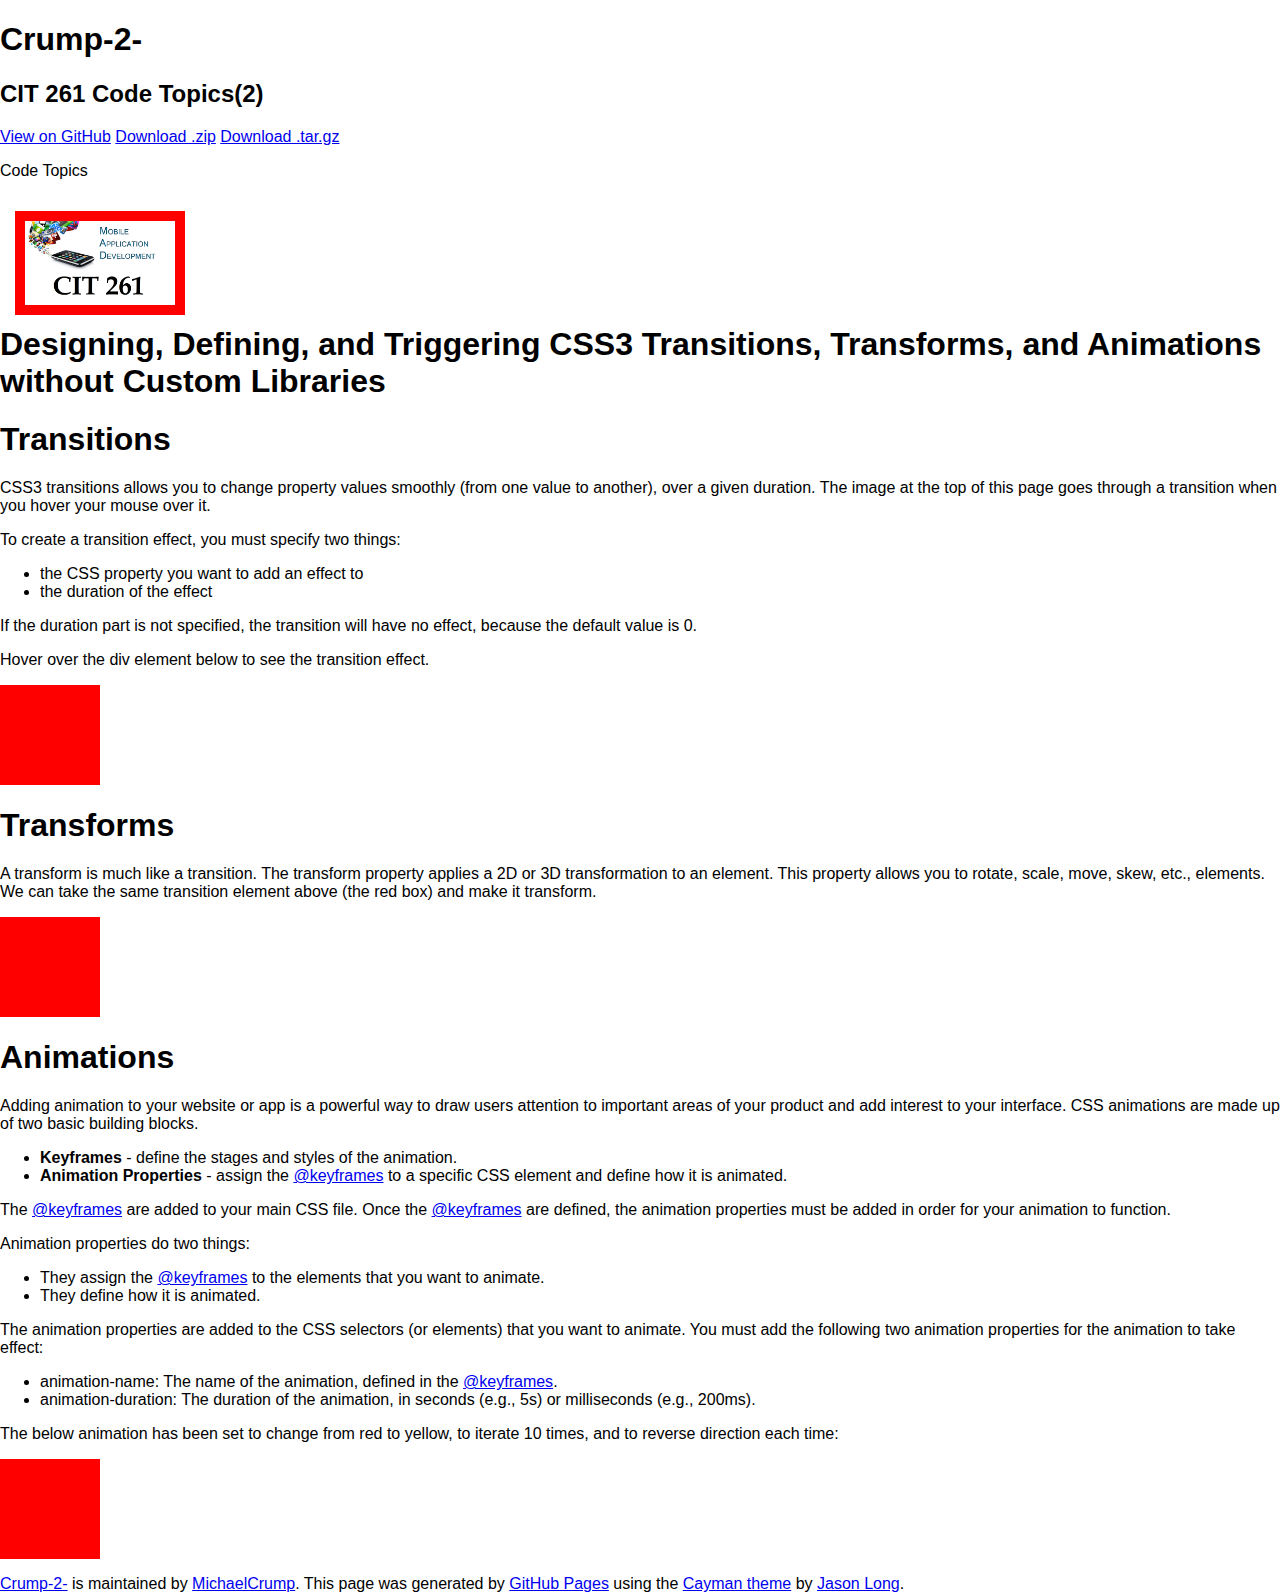
==== commit 2d4b7c7d: "Update index.html" ====
--- a/index.html
+++ b/index.html
@@ -6,7 +6,7 @@
     <meta name="viewport" content="width=device-width, initial-scale=1">
     <link rel="stylesheet" type="text/css" href="stylesheets/normalize.css" media="screen">
     <link href='https://fonts.googleapis.com/css?family=Open+Sans:400,700' rel='stylesheet' type='text/css'>
-    <link rel="stylesheet" type="text/css" href="stylesheets/stylesheet.css" media="screen">
+    <link rel="stylesheet" type="text/css" href="stylesheet/stylesheet.css" media="screen">
     <link rel="stylesheet" type="text/css" href="stylesheets/github-light.css" media="screen">
   </head>
   <body>
